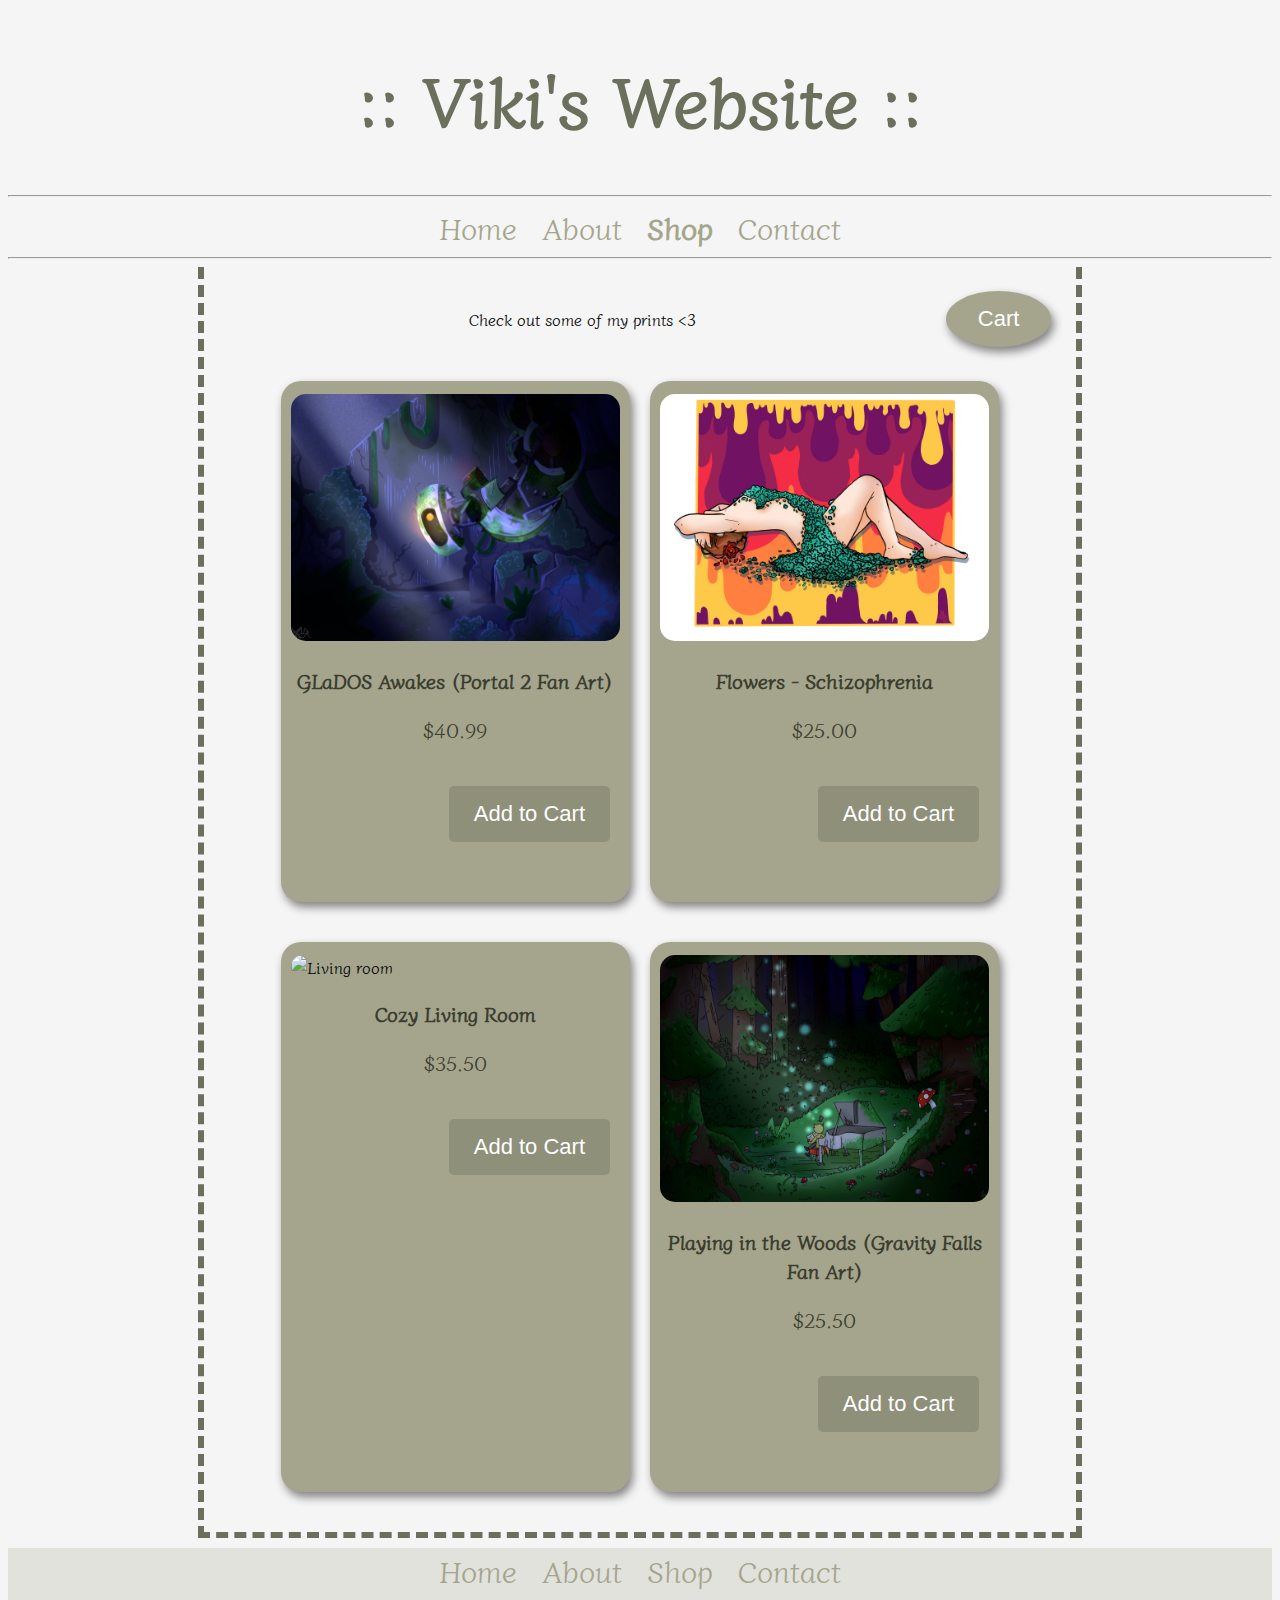
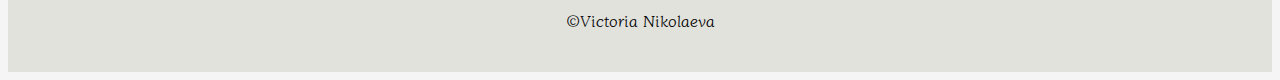
==== shop.html @ 9cd1185b "Update shop.html" ====
<!DOCTYPE html>
<html lang = "en">
    <head>
        <meta charset="UTF-8">
        <meta name = "author" content="Victoria Nikolaeva">
        <meta name = "description" content="The main page of the Viki's website">
        <link rel="stylesheet" type="text/css" href="css/shop.css"/>
        <script src="js/shopping-cart.js" async></script>
        <title>Viki's Website</title>
    </head>

    <body>
        <header> 
            <h1 class="title">:: Viki's Website ::</h1>
            <hr>
            <nav>
                <a href="index.html">Home</a>&nbsp;&nbsp;&nbsp;&nbsp;
                <a href="about-me.html">About</a>&nbsp;&nbsp;&nbsp;&nbsp;
                <a href="shop.html"><strong>Shop</strong></a>&nbsp;&nbsp;&nbsp;&nbsp;
                <a href="contact-me.html">Contact</a>
            </nav>
            <hr>
        </header>

        <div class="shopBody">
            <br>
                <button type="button" 
                        id="cart-button"
                        onclick="overlayOn()">
                    Cart
                </button>

                <p id="quote" style="text-align: center;">Check out some of my prints <3</p>
            <br>

            <div class="prints">
                <div class="print">
                    <img id="image1" src="images/portal-2.png" alt="Portal 2 FanArt" class="print-item-image">
                    <div class="print-item-title"><p><strong>GLaDOS Awakes (Portal 2 Fan Art)</strong></p></div>
                    <div class="print-item-price"><p>$40.99</p></div>
                    <button type="button" 
                            class="add-to-cart-button"
                            id="item1" 
                            onclick="addItem(this); overlayOn()"
                            data-image="images/portal-2.png"
                            data-title="GLaDOS Awakes"
                            data-price="40.99"
                            data-index="1">
                        Add to Cart
                    </button>
                </div>

                <div class="print">
                    <img id="image2" src="images/mental-flowers.jpeg" alt="Schizophrenia" class="print-item-image">
                    <div class="print-item-title"><p><strong>Flowers - Schizophrenia</strong></p></div>
                    <div class="print-item-price"><p>$25.00</p></div>
                    <button type="button" 
                            class="add-to-cart-button"
                            id="item2" 
                            onclick="addItem(this); overlayOn()"
                            data-image="images/mental-flowers.jpeg"
                            data-title="Schizophrenia"
                            data-price="25.00"
                            data-index="2">
                        Add to Cart
                    </button>
                </div>
            </div>

            <div class="prints">
                <div class="print">
                    <img id="image3" src="images/living-room.png" alt="Living room" class="print-item-image">
                    <div class="print-item-title"><p><strong>Cozy Living Room</strong></p></div>
                    <div class="print-item-price"><p>$35.50</p></div>
                    <button type="button"
                            class="add-to-cart-button"
                            id="item3" 
                            onclick="addItem(this); overlayOn()"
                            data-image="images/living-room.png"
                            data-title="Cozy Living Room"
                            data-price="35.50"
                            data-index="3">
                        Add to Cart
                    </button>
                </div>

                <div class="print">
                    <img id="image4" src="images/bill-cipher.png" alt="Gravity Falls FanArt" class="print-item-image">
                    <div class="print-item-title"><p><strong>Playing in the Woods (Gravity Falls Fan Art)</strong></p></div>
                    <div class="print-item-price"><p>$25.50</p></div>
                    <button type="button"
                            class="add-to-cart-button"
                            id="item4" 
                            onclick="addItem(this); overlayOn()"
                            data-image="images/bill-cipher.png"
                            data-title="Playing in the Woods"
                            data-price="25.50"
                            data-index="4">
                        Add to Cart
                    </button>
                </div> 
            </div> 
        </div>
                        
        <div id="overlay">
            <div id="overlay-item">
                <section class="container content-section">
                    <h3 class="section-header">CART</h3>
                    <div class="cart-row">
                        <span class="cart-item cart-header cart-column">ITEM</span>
                        <span class="cart-price cart-header cart-column">PRICE</span>
                        <span class="cart-quantity cart-header cart-column">QUANTITY</span>
                    </div>
                    <div class="cart-items" id="cartContent">
                        <!--
                                This is where the items in cart would be stored
                        -->
                    </div>
                    <br>
                    <div class="cart-total">
                        <strong class="cart-total-title">Total:</strong>
                        <span id="cart-total-price">0.00</span>
                    </div>
                    <br>
                    <button type="button" id="close-button" onclick="overlayOff()">Close</button>
                    <a href = "purchaseCart.html">
                        <button type="button" id="order-button" onclick="saveCart()">Order Now</button>
                    </a>
                    
                    
                </section>
            </div>
        </div>
        <footer>
            <nav>
                <a href="index.html">Home</a>&nbsp;&nbsp;&nbsp;&nbsp;
                <a href="about-me.html">About</a>&nbsp;&nbsp;&nbsp;&nbsp;
                <a href="shop.html">Shop</a>&nbsp;&nbsp;&nbsp;&nbsp;
                <a href="contact-me.html">Contact</a>
            </nav>
            <p>&copy;Victoria Nikolaeva</p>
            <br>
        </footer>   
    </body>
</html>
---- css/shop.css ----
@import url('https://fonts.googleapis.com/css2?family=Bagel+Fat+One&family=Diphylleia&display=swap');

body{
    background-color: whitesmoke;
    font-family:'Diphylleia', serif;
}

.title{
    text-align: center;
    color: rgb(107, 112, 92);
    font-size: 70px;
}

nav{
    text-align: center;
}

a{
    font-size: 30px;
    text-decoration: none;
    color:rgb(165, 165, 141);
}

a:hover{
    text-decoration: underline;
    color:rgb(107, 112, 92);
}

footer{
    text-align: center;
    background-color: rgba(183, 183, 164, 0.3);
}

.center{
    text-align: center;
}

fieldset{
    border-style: dashed;
}


/*Shop Main Page*/

.shopBody{
    border-right: 6px dashed;
    border-right-color:rgb(107, 112, 92);
    padding-right: 25px;
    margin-right: 15%;

    border-left: 6px dashed;
    border-left-color:rgb(107, 112, 92);
    padding-left: 25px;
    margin-left: 15%;

    border-bottom: 6px dashed;
    border-bottom-color:rgb(107, 112, 92);
    padding-bottom: 10px;
    margin-bottom:10px;

}

.prints{
    display:flex;
    flex-direction: row;
    flex-wrap: wrap;
    margin:auto;
    justify-content: center;

}

.print{
    background-color: rgb(165, 165, 141);
    margin: 10px 10px 30px 10px;
    padding-bottom: 60px;
    padding-right: 10px;
    padding-left: 10px;
    padding-top: 13px;

    border-radius: 20px;
    border-width: 2px;
    border-color:rgb(107, 112, 92);

    width: 40%;
    box-shadow: 3px 5px 10px grey;
}

.print img{
    width: 100%;
    border-radius: 15px;
}

.print p {
    text-align: center;
    color:rgb(59, 62, 47);
    font-weight: 40px;
    font-size: 20px;

}

#cart-button{
    background-color: rgba(165, 165, 141);
    border: none;
    border-radius: 50%;
    color: white;
    float: right;
    padding: 15px 32px;
    text-align: right;
    text-decoration: none;
    font-size: 22px;
    margin-left: 10px; 
    box-shadow: 3px 5px 10px grey;
}

#cart-button:hover {
    background-color: rgb(107, 112, 92);
    cursor: pointer;

}

#cart-button:active {
  background-color: rgb(107, 112, 92);
  box-shadow: 3px 5px 3px grey;
  transform: translateY(4px);
}

.add-to-cart-button{
    background-color: rgba(107, 112, 92, 0.4);
    border: none;
    float: right;
    border-radius: 5px;
    color: white;
    padding: 15px 25px;
    text-align: center;
    text-decoration: none;
    font-size: 22px;
    margin-top: 22px;
    margin-right: 10px; 
}

.add-to-cart-button:hover {background-color: rgb(107, 112, 92)}

.add-to-cart-button:active {
  background-color: rgb(107, 112, 92);
  box-shadow: 3px 5px 3px grey;
  transform: translateY(4px);
}

/*Overlay Feature*/

#overlay {
    position: fixed;
    display: none;
    width: 100%;
    height: 100%;
    top: 0;
    left: 0;
    right: 0;
    bottom: 0;
    background-color: rgba(0,0,0,0.8);
    z-index: 2;
    cursor: pointer;
  }
  
  #overlay-item{
    width: 50%;
    background-color: rgba(165, 165, 141, 1);
    position:fixed;
    top: 50%;
    left: 50%;
    padding: 100px;
    border-radius: 5px;
    border-style: dashed;
    border-width: 3px;
    color: white;
    font-size: 20px;
    transform: translate(-50%,-50%);
    -ms-transform: translate(-50%,-50%);
    max-width: 710px;
  }

  /*Table Features*/

  .cart-header {
    font-weight: bold;
    font-size: 1.25em;
    border-bottom: 1px solid whitesmoke;
    color: rgb(77, 81, 67);
}

.cart-column {
    display: flex;
    align-items: center;
    margin-right: 1.5em;
    padding-bottom: 10px;
    margin-top: 10px;
}

.cart-row {
    display: flex;
}

.cart-item {
    width: 45%;
}

.cart-price {
    width: 20%;
    font-size: 1.2em;
    color: rgb(77, 81, 67);
}

.cart-quantity {
    width: 35%;
}

.cart-item-title {
    color:  rgb(77, 81, 67);
    margin-left: .5em;
    font-size: 1.2em;
}

.cart-item-image {
    width: 75px;
    height: auto;
    border-radius: 10px;
}

.cart-quantity-input {
    height: 34px;
    width: 50px;
    border-radius: 5px;
    border: 1px solid #83a786;
    background-color: #eee;
    color: #333;
    padding: 0;
    text-align: center;
    font-size: 1.2em;
    margin-right: 25px;
}

.cart-row:last-child {
    border-bottom: 1px solid whitesmoke;
}

.cart-row:last-child .cart-column {
    border: none;
}

.cart-total {
    text-align: end;
    margin-top: 10px;
    margin-right: 10px;
}

.cart-total-title {
    font-weight: bold;
    font-size: 1.5em;
    color:  rgb(77, 81, 67);
    margin-right: 20px;
}

.cart-total-price {
    color: #333;
    font-size: 1.1em;
}

  .remove-button{
    background-color: rgb(211, 61, 61);
    border: none;
    border-radius: 5px;
    color: white;
    padding: 10px 10px;
    text-align: center;
    text-decoration: none;
    display: inline-block;
    font-size: 10px;
    margin-left: 3px; 

  }

  .remove-button:hover {
    background-color: #861c1c;
}
			
 #close-button{
    background-color: whitesmoke;
    border: none;
    border-radius: 5px;
    color: black;
    padding: 15px 32px;
    text-align: center;
    text-decoration: none;
    display: inline-block;
    font-size: 22px;
    margin-left: 10px; 

 }

 #close-button:hover {
    background-color: #e5e5e5;
}

 #order-button{
    background-color: rgb(107, 112, 92);
    border: none;
    border-radius: 5px;
    color: white;
    padding: 15px 32px;
    text-align: center;
    text-decoration: none;
    display: inline-block;
    font-size: 22px;
    margin-left: 10px; 

 }

 #order-button:hover {
    background-color: #586b48;
}

@media only screen and (max-width: 700px) {
    .images {
        flex-direction: column; 
        display:flex;
        align-content:center;
        justify-content: space-evenly;
    }

    div.prints img{
        width:100%;
    }
}
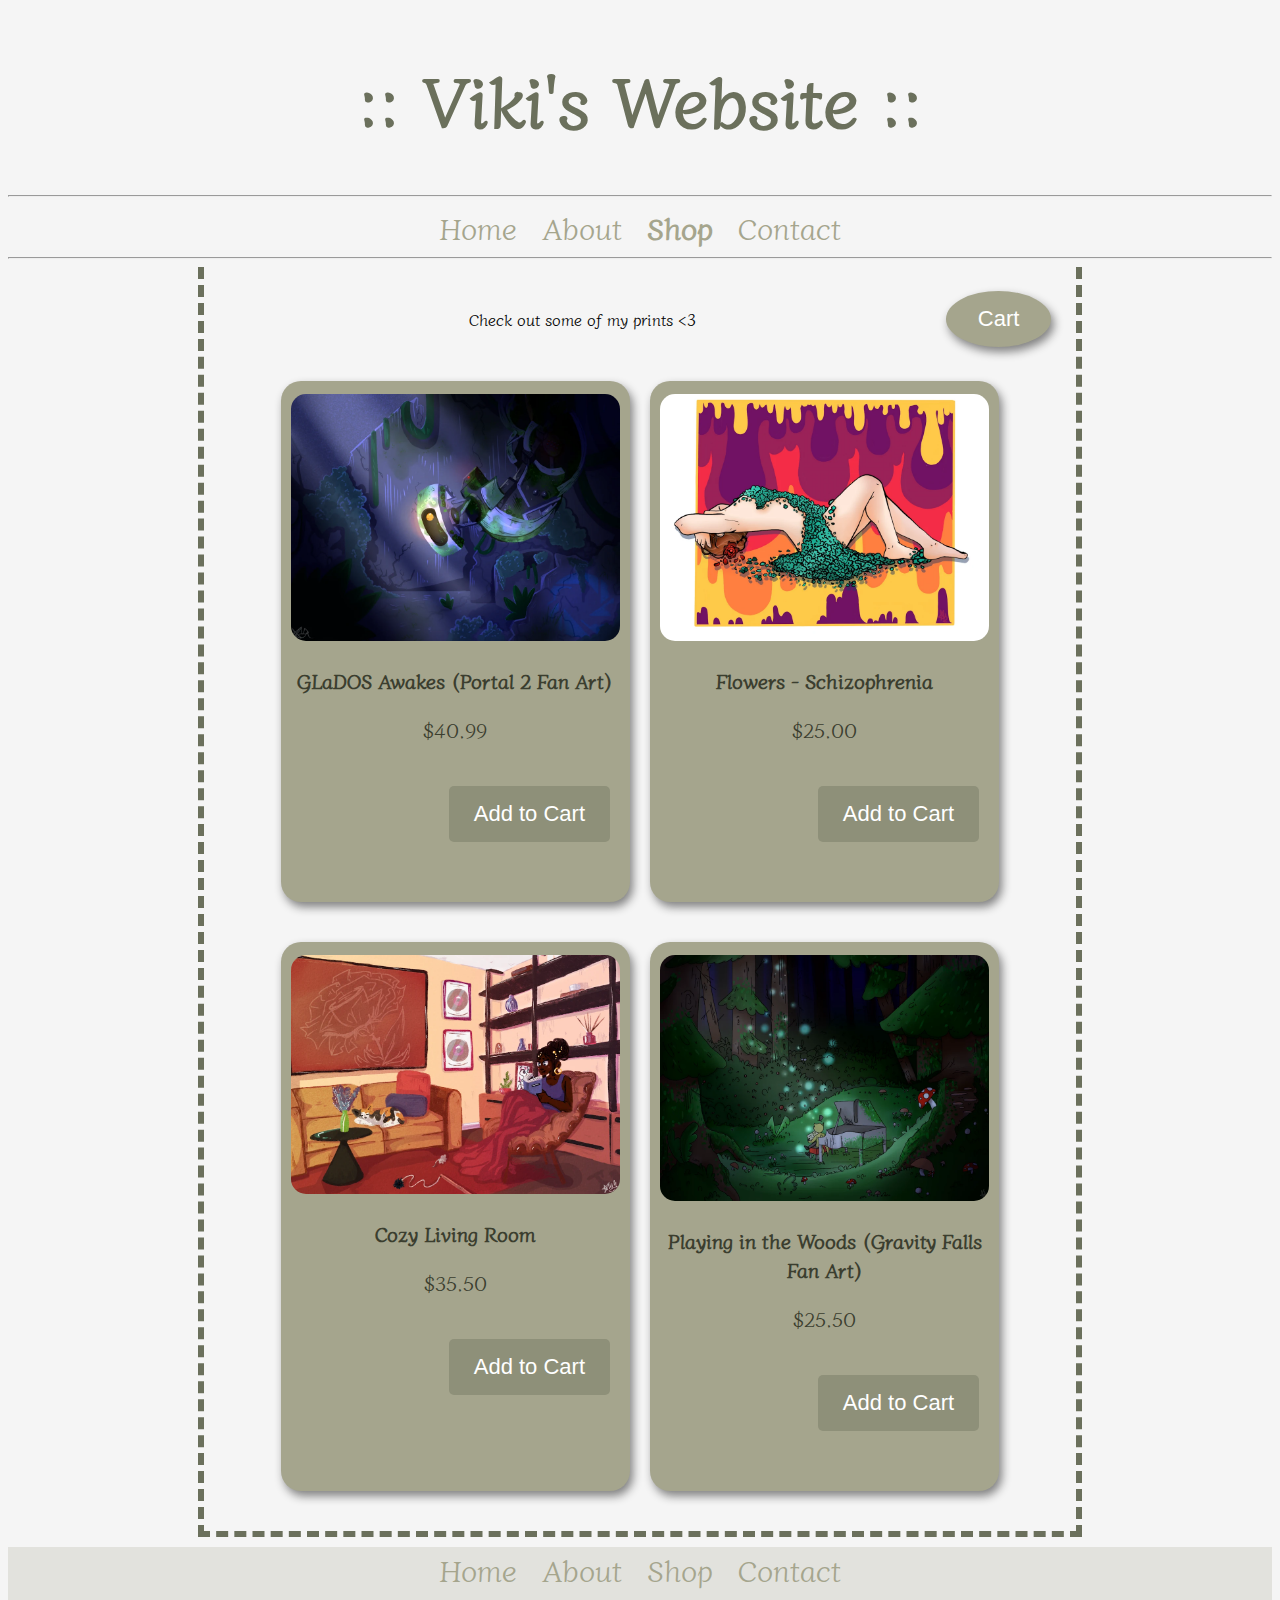
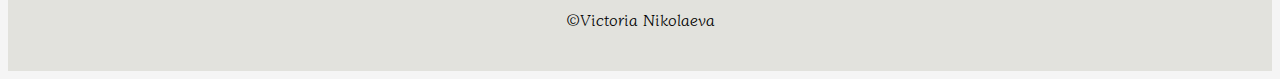
==== commit 18a77663: "Updating names of files to present images" ====
--- a/shop.html
+++ b/shop.html
@@ -35,7 +35,7 @@
 
             <div class="prints">
                 <div class="print">
-                    <img id="image1" src="images/portal-2.png" alt="Portal 2 FanArt" class="print-item-image">
+                    <img id="image1" src="images/portal-2.webp" alt="Portal 2 FanArt" class="print-item-image">
                     <div class="print-item-title"><p><strong>GLaDOS Awakes (Portal 2 Fan Art)</strong></p></div>
                     <div class="print-item-price"><p>$40.99</p></div>
                     <button type="button" 
@@ -51,7 +51,7 @@
                 </div>
 
                 <div class="print">
-                    <img id="image2" src="images/mental-flowers.jpeg" alt="Schizophrenia" class="print-item-image">
+                    <img id="image2" src="images/mental-flowers.webp" alt="Schizophrenia" class="print-item-image">
                     <div class="print-item-title"><p><strong>Flowers - Schizophrenia</strong></p></div>
                     <div class="print-item-price"><p>$25.00</p></div>
                     <button type="button" 
@@ -69,7 +69,7 @@
 
             <div class="prints">
                 <div class="print">
-                    <img id="image3" src="images/living-room.png" alt="Living room" class="print-item-image">
+                    <img id="image3" src="images/living-room.webp" alt="Living room" class="print-item-image">
                     <div class="print-item-title"><p><strong>Cozy Living Room</strong></p></div>
                     <div class="print-item-price"><p>$35.50</p></div>
                     <button type="button"
@@ -85,7 +85,7 @@
                 </div>
 
                 <div class="print">
-                    <img id="image4" src="images/bill-cipher.png" alt="Gravity Falls FanArt" class="print-item-image">
+                    <img id="image4" src="images/bill-cipher.webp" alt="Gravity Falls FanArt" class="print-item-image">
                     <div class="print-item-title"><p><strong>Playing in the Woods (Gravity Falls Fan Art)</strong></p></div>
                     <div class="print-item-price"><p>$25.50</p></div>
                     <button type="button"
